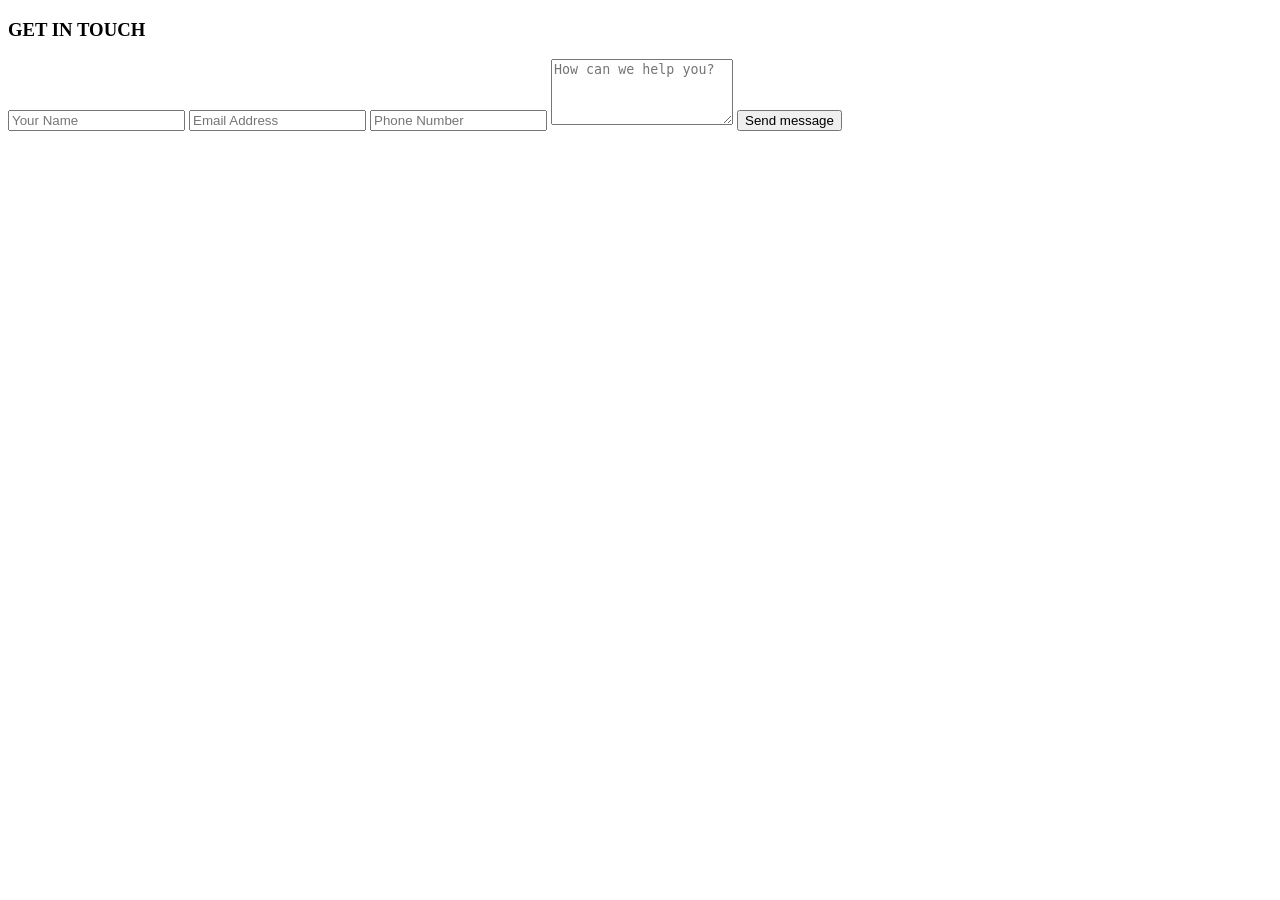
==== contact.html @ de05d601 "Add files via upload" ====
<!DOCTYPE html>
<html>
    <head>
        <meta name="viewport" content="width=device-width, initial-scale=1.0">
        <title>GPA E-CONSULT</title>
        <link rel="stylesheet" href="css/styles.css">

    </head>
    <body>
        <div class="container">
            <form action="https://formsubmit.co/el/xusara" method="POST"">
                <h3>GET IN TOUCH</h3>
                <input type="text" id="name" placeholder="Your Name" required>
                <input type="email" id="email" placeholder="Email Address" required>
                <input type="text" id="phone" placeholder="Phone Number" required>
                <textarea id="message" rows="4" placeholder="How can we help you?"></textarea>
                <button type="submit">Send message</button>
                
            </form>
        </div>
        <!-- <script src="https://smtpjs.com/v3/smtp.js"></script>
        <script>
            function sendEmail(){
                Email.send({
                Host : "smtp.gmail.com",
                Username : "jastis.style@gmail.com",
                Password : "qsaaxukdznkdqhms",
                To : 'ernest59acheampong@gmail.com',
                From : document.getElementById("email").value,
                Subject : "New enquiry",
                Body : "And this is the body"
            }).then(
            message => alert(message)
);
            }
        </script> -->


    </body>
    
</html>
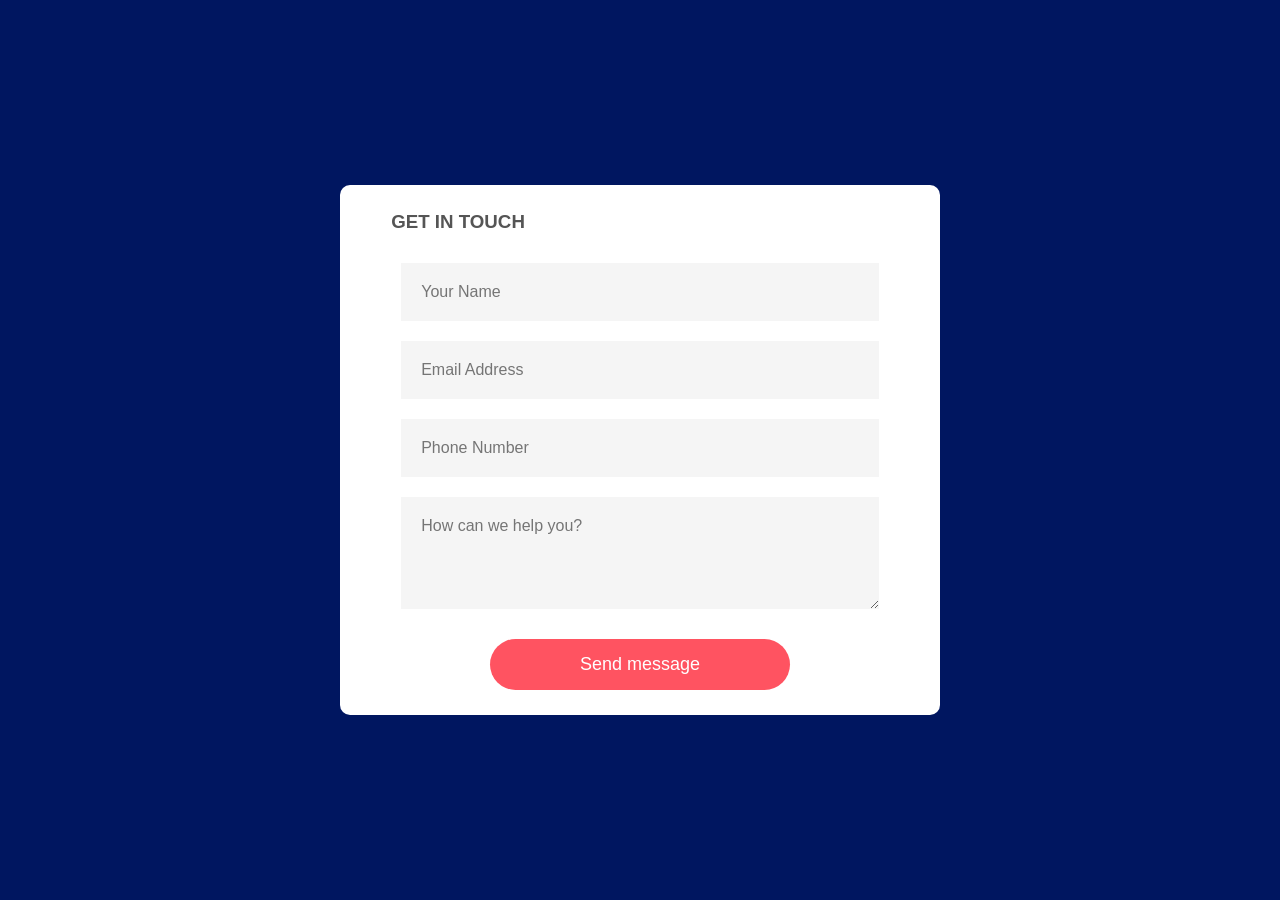
==== commit 39de7ef3: "Update contact.html" ====
--- a/contact.html
+++ b/contact.html
@@ -8,7 +8,7 @@
     </head>
     <body>
         <div class="container">
-            <form action="https://formsubmit.co/el/xusara" method="POST"">
+            <form action="https://formsubmit.co/admin@gpaworldlink.com" method="POST">
                 <h3>GET IN TOUCH</h3>
                 <input type="text" id="name" placeholder="Your Name" required>
                 <input type="email" id="email" placeholder="Email Address" required>
@@ -38,4 +38,5 @@
 
     </body>
     
-</html>+
+</html>
--- a/css/styles.css
+++ b/css/styles.css
@@ -0,0 +1,54 @@
+* {
+    margin: 0;
+    padding: 0;
+    box-sizing: border-box;
+    font-family: 'poppins', sans-serif;
+}
+
+.container {
+    width: 100%;
+    height: 100vh;
+    background-color: #001660;
+    display: flex;
+    align-items: center;
+    justify-content: center;
+}
+
+form {
+    background: white;
+    display: flex;
+    flex-direction: column;
+    padding: 2vw 4vw;
+    width: 90%;
+    max-width: 600px;
+    border-radius: 10px;
+}
+
+form h3 {
+    color: #555;
+    font-weight: 800;
+    margin-bottom: 20px;
+}
+
+form input, form textarea {
+    border: 0;
+    margin: 10px;
+    padding: 20px;
+    outline: none;
+    background: #f5f5f5;
+    font-size: 16px;
+}
+
+form button {
+    padding: 15px;
+    background: #ff5361;
+    color: white;
+    font-size: 18px;
+    border: 0;
+    outline: none;
+    cursor: pointer;
+    width: 300px;
+    margin: 20px auto 0;
+    border-radius: 30px
+
+}
